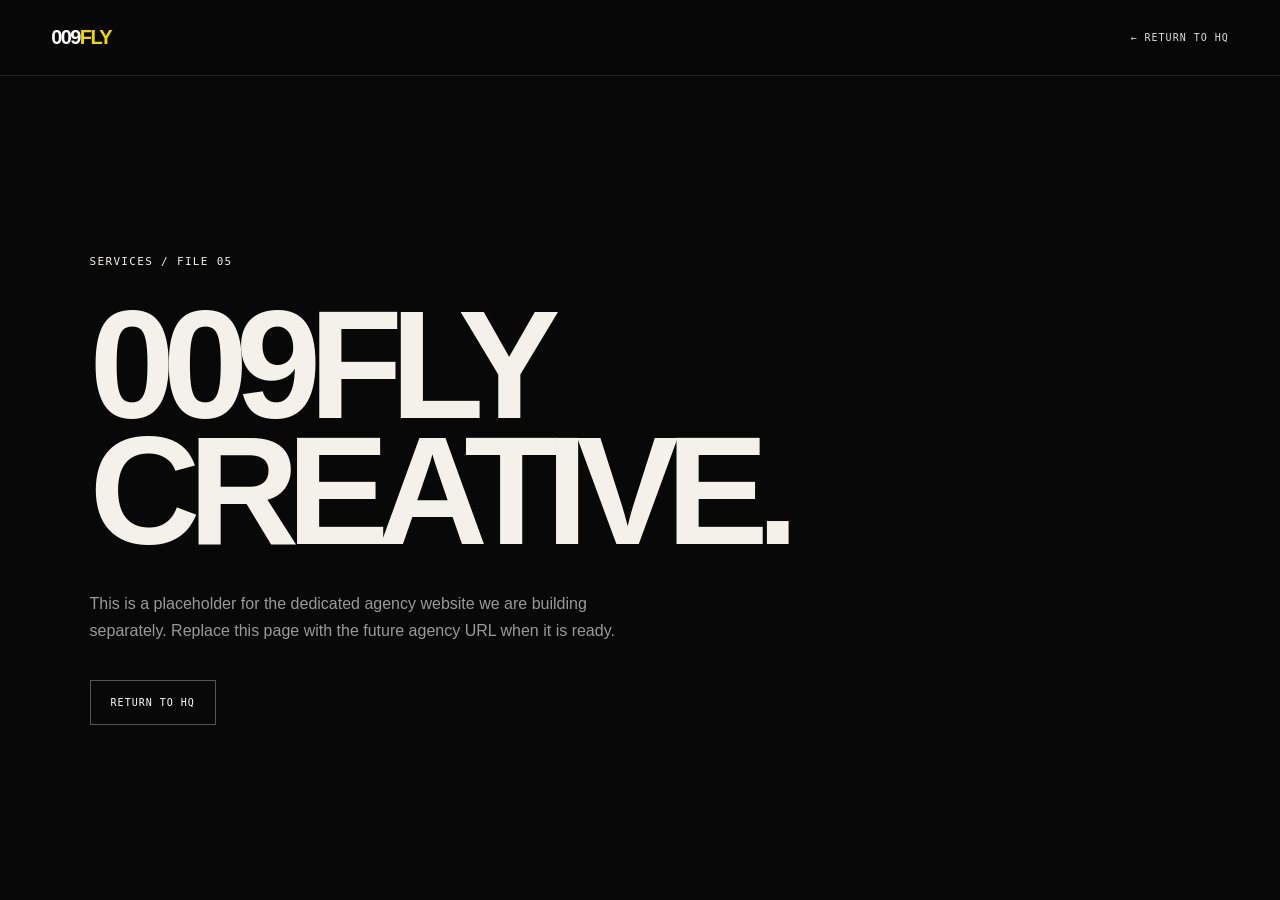
==== agency.html @ 38c7dbb1 "Add files via upload" ====
<!doctype html>
<html lang="en"><head><meta charset="utf-8"><meta name="viewport" content="width=device-width,initial-scale=1">
<title>009FLY Creative — Services</title><link rel="stylesheet" href="style.css"></head>
<body class="placeholder"><header class="nav"><a class="brand" href="index.html">009<span>FLY</span></a><a class="back mono" href="index.html">← RETURN TO HQ</a></header>
<main class="placeholder-main"><span class="mono">SERVICES / FILE 05</span><h1>009FLY<br>CREATIVE.</h1><p>This is a placeholder for the dedicated agency website we are building separately. Replace this page with the future agency URL when it is ready.</p><a class="button" href="index.html">RETURN TO HQ</a></main></body></html>
---- style.css ----
*{box-sizing:border-box}html{scroll-behavior:smooth}body{margin:0;background:#080808;color:#f3f1ea;font-family:Inter,Arial,sans-serif;overflow-x:hidden}.mono{font-family:"DM Mono",monospace;font-size:11px;letter-spacing:.12em}.muted{opacity:.45}.grain{position:fixed;inset:0;pointer-events:none;z-index:20;opacity:.045;background-image:url("data:image/svg+xml,%3Csvg viewBox='0 0 180 180' xmlns='http://www.w3.org/2000/svg'%3E%3Cfilter id='n'%3E%3CfeTurbulence type='fractalNoise' baseFrequency='.9' numOctaves='4' stitchTiles='stitch'/%3E%3C/filter%3E%3Crect width='100%25' height='100%25' filter='url(%23n)' opacity='.7'/%3E%3C/svg%3E")}.nav{height:76px;padding:0 4vw;display:flex;align-items:center;justify-content:space-between;border-bottom:1px solid #252525;position:fixed;top:0;left:0;right:0;z-index:10;background:rgba(8,8,8,.86);backdrop-filter:blur(16px)}.brand{font-size:20px;font-weight:800;letter-spacing:-.08em;color:#fff;text-decoration:none}.brand span{color:#f2d400}.nav-links{display:flex;gap:24px;align-items:center}.nav-links a,.back{font:500 10px "DM Mono",monospace;letter-spacing:.1em;color:#ddd;text-decoration:none}.nav-links a:hover,.back:hover{color:#f2d400}.menu-toggle{display:none;background:none;border:0}.hero{min-height:100vh;padding:150px 4vw 45px;display:flex;flex-direction:column;justify-content:space-between;border-bottom:1px solid #252525;position:relative;background:radial-gradient(circle at 80% 30%,#171717 0,transparent 34%),linear-gradient(90deg,transparent 49.9%,#141414 50%,transparent 50.1%)}.hero:before{content:"";position:absolute;inset:76px 4vw 0;border-left:1px solid #161616;border-right:1px solid #161616;pointer-events:none}.hero-meta,.hero-bottom{display:flex;justify-content:space-between;gap:30px;position:relative;z-index:1}.hero-copy{position:relative;z-index:1;margin:auto 0}.eyebrow{font:500 11px "DM Mono",monospace;letter-spacing:.12em;color:#f2d400;margin:0 0 24px}.hero h1{font-size:clamp(54px,9vw,145px);line-height:.83;letter-spacing:-.075em;margin:0;font-weight:800}.hero h1 em{font-style:normal;color:#f2d400}.hero-bottom{align-items:end}.hero-bottom p{max-width:420px;margin:0;color:#aaa;font-size:13px;line-height:1.7}.circle-link{width:48px;height:48px;border:1px solid #555;border-radius:50%;display:grid;place-items:center;color:#fff;text-decoration:none;font-size:20px}.section{padding:120px 4vw;border-bottom:1px solid #252525}.section-head{display:flex;justify-content:space-between;border-bottom:1px solid #292929;padding-bottom:16px}.intel-grid{display:grid;grid-template-columns:1.7fr 1fr 1fr;gap:1px;background:#292929;margin-top:60px}.intel-card{background:#080808;padding:38px;min-height:270px;position:relative}.intel-card.featured{min-height:430px;background:linear-gradient(135deg,#111,#080808)}.tag{color:#f2d400}.intel-card h2{font-size:clamp(42px,5vw,76px);line-height:.9;letter-spacing:-.06em;margin:70px 0 25px}.intel-card h3{font-size:24px;margin:50px 0 15px;letter-spacing:-.04em}.intel-card p,.section-copy p{color:#999;line-height:1.7;font-size:14px;max-width:520px}.card-line{position:absolute;bottom:30px;left:38px;width:45px;height:2px;background:#f2d400}.split,.management-body{display:grid;grid-template-columns:1fr 1fr;gap:8vw}.section-number{color:#777}.split h2,.management h2,.contact h2{font-size:clamp(52px,8vw,120px);line-height:.84;letter-spacing:-.075em;margin:50px 0 0}.section-copy{align-self:end;padding-bottom:10px}.text-link{display:inline-block;margin-top:30px;color:#f2d400;text-decoration:none;font:500 11px "DM Mono",monospace;letter-spacing:.1em}.text-link span,.button span,.email span{margin-left:12px}.management{background:#f2d400;color:#080808}.management .section-head{border-color:#aa9700}.management .muted{opacity:.55}.management .eyebrow{color:#080808}.management .section-copy p{color:#292600}.management .text-link{color:#080808}.gateway{display:grid;grid-template-columns:1fr 1fr;padding:0}.gateway-card{min-height:560px;padding:55px 4vw;display:flex;flex-direction:column;align-items:flex-start;justify-content:space-between;border-right:1px solid #292929}.gateway-card:last-child{border-right:0}.gateway-card.accent{background:#141414}.gateway-card h2{font-size:clamp(48px,7vw,100px);line-height:.86;letter-spacing:-.07em;margin:0;align-self:flex-start}.gateway-card p{max-width:430px;color:#999;line-height:1.6}.button{border:1px solid #555;padding:16px 20px;color:#fff;text-decoration:none;font:500 10px "DM Mono",monospace;letter-spacing:.1em;transition:.2s}.button:hover{background:#f2d400;border-color:#f2d400;color:#080808}.contact-body{min-height:480px;display:flex;flex-direction:column;justify-content:center}.contact h2{margin:0 0 55px}.email{font-size:clamp(18px,3vw,42px);font-weight:600;color:#fff;text-decoration:none;letter-spacing:-.04em}.email:hover{color:#f2d400}.contact-footer{display:flex;justify-content:space-between;color:#666}.placeholder-main{min-height:100vh;padding:160px 7vw 80px;display:flex;flex-direction:column;justify-content:center;align-items:flex-start}.placeholder-main h1{font-size:clamp(60px,12vw,170px);line-height:.82;letter-spacing:-.08em;margin:35px 0}.placeholder-main p{max-width:550px;color:#999;line-height:1.7;margin:0 0 35px}.back{margin-left:auto}.placeholder .nav{position:fixed}.placeholder .button{display:inline-block}@media(max-width:800px){.nav{height:68px;padding:0 22px}.menu-toggle{display:flex;flex-direction:column;gap:6px}.menu-toggle span{display:block;width:25px;height:1px;background:#fff}.nav-links{display:none;position:absolute;top:68px;left:0;right:0;background:#080808;border-bottom:1px solid #292929;padding:22px;flex-direction:column;align-items:flex-start;gap:22px}.nav-links.open{display:flex}.hero{padding:125px 22px 30px;min-height:100svh}.hero:before{inset:68px 22px 0}.hero-meta span:last-child{display:none}.hero h1{font-size:clamp(52px,15vw,92px)}.hero-bottom{align-items:flex-end}.hero-bottom p{max-width:75%;font-size:12px}.section{padding:80px 22px}.intel-grid,.split,.management-body,.gateway{grid-template-columns:1fr}.intel-grid{gap:1px}.intel-card,.intel-card.featured{min-height:300px;padding:28px}.intel-card.featured{min-height:380px}.intel-card h2{margin-top:65px;font-size:48px}.intel-card h3{margin-top:35px}.split h2,.management h2,.contact h2{font-size:clamp(55px,17vw,100px);margin:45px 0 55px}.section-copy{padding:0}.gateway-card{min-height:430px;padding:35px 22px;border-right:0;border-bottom:1px solid #292929}.gateway-card:last-child{border-bottom:0}.gateway-card h2{font-size:62px}.contact-body{min-height:400px}.contact-footer{font-size:9px}.placeholder-main{padding:130px 22px 60px}.placeholder-main h1{font-size:68px}.back{font-size:9px}.placeholder .nav .back{display:none}}
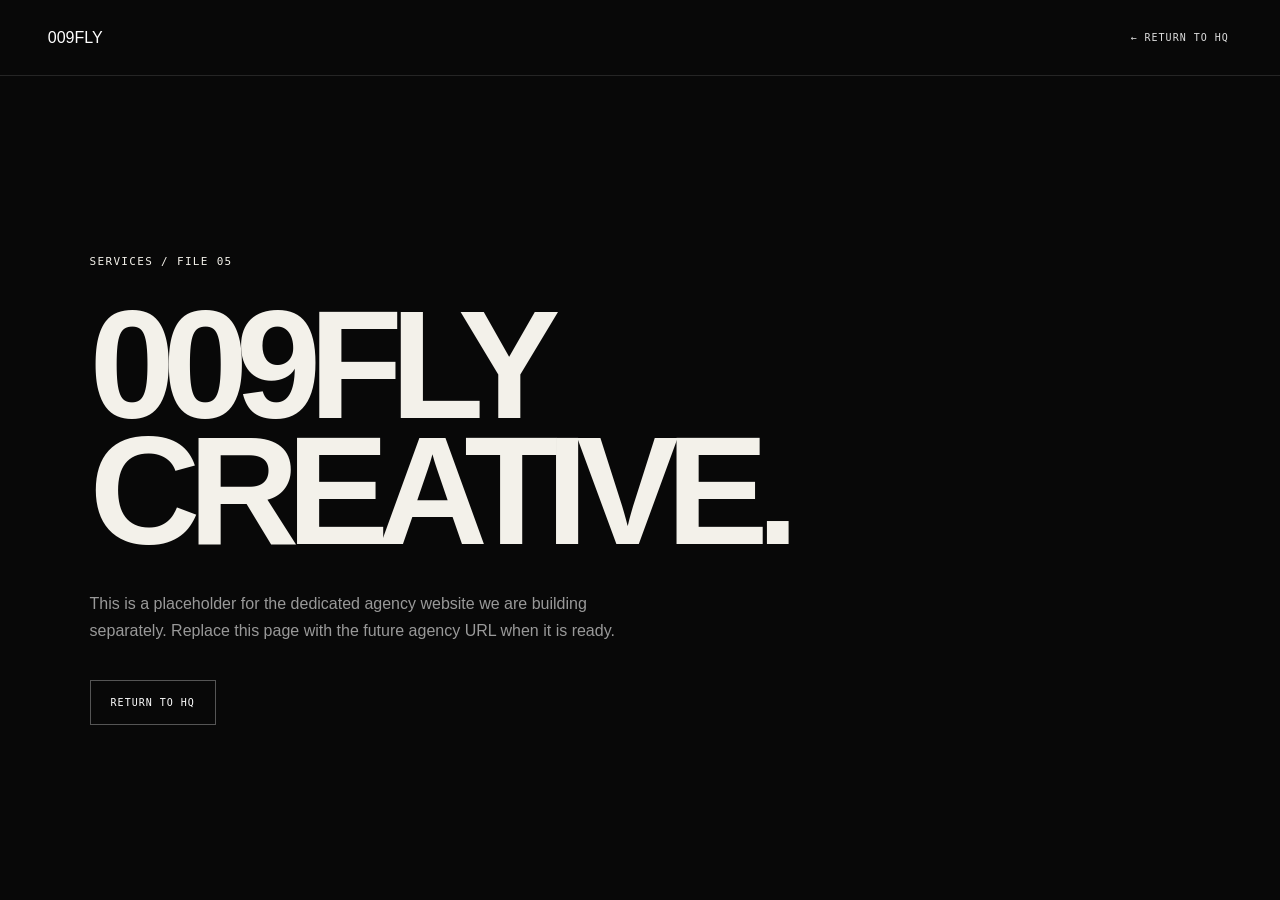
==== commit 28d5e60d: "Install Google Analytics 4 tracking on 009fly website (G-CFNYS5WDB2)" ====
--- a/agency.html
+++ b/agency.html
@@ -1,5 +1,14 @@
 <!doctype html>
-<html lang="en"><head><meta charset="utf-8"><meta name="viewport" content="width=device-width,initial-scale=1">
+<html lang="en"><head>
+  <!-- Google tag (gtag.js) -->
+  <script async src="https://www.googletagmanager.com/gtag/js?id=G-CFNYS5WDB2"></script>
+  <script>
+    window.dataLayer = window.dataLayer || [];
+    function gtag(){dataLayer.push(arguments);}
+    gtag('js', new Date());
+    gtag('config', 'G-CFNYS5WDB2');
+  </script>
+<meta charset="utf-8"><meta name="viewport" content="width=device-width,initial-scale=1">
 <title>009FLY Creative — Services</title><link rel="stylesheet" href="style.css"></head>
 <body class="placeholder"><header class="nav"><a class="brand" href="index.html">009<span>FLY</span></a><a class="back mono" href="index.html">← RETURN TO HQ</a></header>
 <main class="placeholder-main"><span class="mono">SERVICES / FILE 05</span><h1>009FLY<br>CREATIVE.</h1><p>This is a placeholder for the dedicated agency website we are building separately. Replace this page with the future agency URL when it is ready.</p><a class="button" href="index.html">RETURN TO HQ</a></main></body></html>
--- a/style.css
+++ b/style.css
@@ -1 +1,187 @@
-*{box-sizing:border-box}html{scroll-behavior:smooth}body{margin:0;background:#080808;color:#f3f1ea;font-family:Inter,Arial,sans-serif;overflow-x:hidden}.mono{font-family:"DM Mono",monospace;font-size:11px;letter-spacing:.12em}.muted{opacity:.45}.grain{position:fixed;inset:0;pointer-events:none;z-index:20;opacity:.045;background-image:url("data:image/svg+xml,%3Csvg viewBox='0 0 180 180' xmlns='http://www.w3.org/2000/svg'%3E%3Cfilter id='n'%3E%3CfeTurbulence type='fractalNoise' baseFrequency='.9' numOctaves='4' stitchTiles='stitch'/%3E%3C/filter%3E%3Crect width='100%25' height='100%25' filter='url(%23n)' opacity='.7'/%3E%3C/svg%3E")}.nav{height:76px;padding:0 4vw;display:flex;align-items:center;justify-content:space-between;border-bottom:1px solid #252525;position:fixed;top:0;left:0;right:0;z-index:10;background:rgba(8,8,8,.86);backdrop-filter:blur(16px)}.brand{font-size:20px;font-weight:800;letter-spacing:-.08em;color:#fff;text-decoration:none}.brand span{color:#f2d400}.nav-links{display:flex;gap:24px;align-items:center}.nav-links a,.back{font:500 10px "DM Mono",monospace;letter-spacing:.1em;color:#ddd;text-decoration:none}.nav-links a:hover,.back:hover{color:#f2d400}.menu-toggle{display:none;background:none;border:0}.hero{min-height:100vh;padding:150px 4vw 45px;display:flex;flex-direction:column;justify-content:space-between;border-bottom:1px solid #252525;position:relative;background:radial-gradient(circle at 80% 30%,#171717 0,transparent 34%),linear-gradient(90deg,transparent 49.9%,#141414 50%,transparent 50.1%)}.hero:before{content:"";position:absolute;inset:76px 4vw 0;border-left:1px solid #161616;border-right:1px solid #161616;pointer-events:none}.hero-meta,.hero-bottom{display:flex;justify-content:space-between;gap:30px;position:relative;z-index:1}.hero-copy{position:relative;z-index:1;margin:auto 0}.eyebrow{font:500 11px "DM Mono",monospace;letter-spacing:.12em;color:#f2d400;margin:0 0 24px}.hero h1{font-size:clamp(54px,9vw,145px);line-height:.83;letter-spacing:-.075em;margin:0;font-weight:800}.hero h1 em{font-style:normal;color:#f2d400}.hero-bottom{align-items:end}.hero-bottom p{max-width:420px;margin:0;color:#aaa;font-size:13px;line-height:1.7}.circle-link{width:48px;height:48px;border:1px solid #555;border-radius:50%;display:grid;place-items:center;color:#fff;text-decoration:none;font-size:20px}.section{padding:120px 4vw;border-bottom:1px solid #252525}.section-head{display:flex;justify-content:space-between;border-bottom:1px solid #292929;padding-bottom:16px}.intel-grid{display:grid;grid-template-columns:1.7fr 1fr 1fr;gap:1px;background:#292929;margin-top:60px}.intel-card{background:#080808;padding:38px;min-height:270px;position:relative}.intel-card.featured{min-height:430px;background:linear-gradient(135deg,#111,#080808)}.tag{color:#f2d400}.intel-card h2{font-size:clamp(42px,5vw,76px);line-height:.9;letter-spacing:-.06em;margin:70px 0 25px}.intel-card h3{font-size:24px;margin:50px 0 15px;letter-spacing:-.04em}.intel-card p,.section-copy p{color:#999;line-height:1.7;font-size:14px;max-width:520px}.card-line{position:absolute;bottom:30px;left:38px;width:45px;height:2px;background:#f2d400}.split,.management-body{display:grid;grid-template-columns:1fr 1fr;gap:8vw}.section-number{color:#777}.split h2,.management h2,.contact h2{font-size:clamp(52px,8vw,120px);line-height:.84;letter-spacing:-.075em;margin:50px 0 0}.section-copy{align-self:end;padding-bottom:10px}.text-link{display:inline-block;margin-top:30px;color:#f2d400;text-decoration:none;font:500 11px "DM Mono",monospace;letter-spacing:.1em}.text-link span,.button span,.email span{margin-left:12px}.management{background:#f2d400;color:#080808}.management .section-head{border-color:#aa9700}.management .muted{opacity:.55}.management .eyebrow{color:#080808}.management .section-copy p{color:#292600}.management .text-link{color:#080808}.gateway{display:grid;grid-template-columns:1fr 1fr;padding:0}.gateway-card{min-height:560px;padding:55px 4vw;display:flex;flex-direction:column;align-items:flex-start;justify-content:space-between;border-right:1px solid #292929}.gateway-card:last-child{border-right:0}.gateway-card.accent{background:#141414}.gateway-card h2{font-size:clamp(48px,7vw,100px);line-height:.86;letter-spacing:-.07em;margin:0;align-self:flex-start}.gateway-card p{max-width:430px;color:#999;line-height:1.6}.button{border:1px solid #555;padding:16px 20px;color:#fff;text-decoration:none;font:500 10px "DM Mono",monospace;letter-spacing:.1em;transition:.2s}.button:hover{background:#f2d400;border-color:#f2d400;color:#080808}.contact-body{min-height:480px;display:flex;flex-direction:column;justify-content:center}.contact h2{margin:0 0 55px}.email{font-size:clamp(18px,3vw,42px);font-weight:600;color:#fff;text-decoration:none;letter-spacing:-.04em}.email:hover{color:#f2d400}.contact-footer{display:flex;justify-content:space-between;color:#666}.placeholder-main{min-height:100vh;padding:160px 7vw 80px;display:flex;flex-direction:column;justify-content:center;align-items:flex-start}.placeholder-main h1{font-size:clamp(60px,12vw,170px);line-height:.82;letter-spacing:-.08em;margin:35px 0}.placeholder-main p{max-width:550px;color:#999;line-height:1.7;margin:0 0 35px}.back{margin-left:auto}.placeholder .nav{position:fixed}.placeholder .button{display:inline-block}@media(max-width:800px){.nav{height:68px;padding:0 22px}.menu-toggle{display:flex;flex-direction:column;gap:6px}.menu-toggle span{display:block;width:25px;height:1px;background:#fff}.nav-links{display:none;position:absolute;top:68px;left:0;right:0;background:#080808;border-bottom:1px solid #292929;padding:22px;flex-direction:column;align-items:flex-start;gap:22px}.nav-links.open{display:flex}.hero{padding:125px 22px 30px;min-height:100svh}.hero:before{inset:68px 22px 0}.hero-meta span:last-child{display:none}.hero h1{font-size:clamp(52px,15vw,92px)}.hero-bottom{align-items:flex-end}.hero-bottom p{max-width:75%;font-size:12px}.section{padding:80px 22px}.intel-grid,.split,.management-body,.gateway{grid-template-columns:1fr}.intel-grid{gap:1px}.intel-card,.intel-card.featured{min-height:300px;padding:28px}.intel-card.featured{min-height:380px}.intel-card h2{margin-top:65px;font-size:48px}.intel-card h3{margin-top:35px}.split h2,.management h2,.contact h2{font-size:clamp(55px,17vw,100px);margin:45px 0 55px}.section-copy{padding:0}.gateway-card{min-height:430px;padding:35px 22px;border-right:0;border-bottom:1px solid #292929}.gateway-card:last-child{border-bottom:0}.gateway-card h2{font-size:62px}.contact-body{min-height:400px}.contact-footer{font-size:9px}.placeholder-main{padding:130px 22px 60px}.placeholder-main h1{font-size:68px}.back{font-size:9px}.placeholder .nav .back{display:none}}+*{box-sizing:border-box}html{scroll-behavior:smooth}body{margin:0;background:#080808;color:#f3f1ea;font-family:Inter,Arial,sans-serif;overflow-x:hidden}.mono{font-family:"DM Mono",monospace;font-size:11px;letter-spacing:.12em}.muted{opacity:.45}.nav{height:76px;z-index:21;padding:0 4vw;display:flex;align-items:center;justify-content:space-between;border-bottom:1px solid #252525;position:fixed;top:0;left:0;right:0;z-index:10;background:#080808}.brand{position:relative;z-index:22;width:48px;height:48px;display:flex;align-items:center;justify-content:center;color:#fff;text-decoration:none}.brand-logo{display:block;width:48px;height:48px;object-fit:contain;transform:translateZ(0);animation:none;backface-visibility:hidden;will-change:transform}.nav-links{display:flex;gap:24px;align-items:center}.nav-socials{display:flex;gap:16px;align-items:center;margin-right:0;padding-right:0}.nav-socials a{font:500 9px "DM Mono",monospace;letter-spacing:.1em;color:#777;text-decoration:none}.nav-socials a:hover{color:#f2d400}.nav-divider{color:#555;font:400 11px "DM Mono",monospace;letter-spacing:normal;margin:0 16px}.nav-links a,.back{font:500 10px "DM Mono",monospace;letter-spacing:.1em;color:#ddd;text-decoration:none}.nav-links a:hover,.back:hover{color:#f2d400}.menu-toggle{display:none;background:none;border:0}.ticker{position:fixed;top:76px;left:0;right:0;height:30px;overflow:hidden;isolation:isolate;contain:layout paint;z-index:9;background:#f2d400;color:#080808;border-bottom:1px solid #080808;display:flex;align-items:center}.ticker-track{display:flex;align-items:center;width:max-content;white-space:nowrap;animation:ticker-scroll 24s linear infinite;will-change:transform;backface-visibility:hidden;-webkit-backface-visibility:hidden;font:500 10px "DM Mono",monospace;letter-spacing:.14em;margin:0;padding:0;gap:0}.ticker-set{display:flex;align-items:center;gap:0;flex-shrink:0;padding:0;margin:0}.ticker-set span{display:inline-block}.ticker-set i{font-style:normal;font-size:9px;margin:0 24px;display:inline-block}.ticker-track b{font:inherit}.ticker-track i{font-style:normal;font-size:9px}.hero{min-height:100vh;padding:150px 4vw 45px;display:flex;flex-direction:column;justify-content:space-between;border-bottom:1px solid #252525;position:relative;background:radial-gradient(circle at 80% 30%,#171717 0,transparent 34%)}.hero:before{content:"";position:absolute;inset:106px 4vw 0;border-left:0;border-right:0;pointer-events:none}.hero-meta,.hero-bottom{display:flex;justify-content:space-between;gap:30px;position:relative;z-index:1}.hero-meta{flex-wrap:wrap;align-items:center}.hero-left-meta{display:flex;flex-direction:column;gap:6px;margin-left:8px}.hero-location{display:flex;flex-direction:column;align-items:flex-end;gap:6px}.hero-coords{color:#f2d400}.hero-copy{position:relative;z-index:1;margin:auto 0}.eyebrow{font:500 11px "DM Mono",monospace;letter-spacing:.12em;color:#f2d400;margin:0 0 24px}.hero h1{font-size:clamp(54px,9vw,145px);line-height:.83;letter-spacing:-.075em;margin:0;font-weight:800}.hero h1 em{font-style:normal;color:#f2d400}.hero-bottom{align-items:end}.hero-bottom p{max-width:none;white-space:nowrap;margin:0 0 0 8px;color:#aaa;font-size:13px;line-height:1.7}.circle-link{width:48px;height:48px;border:1px solid #555;border-radius:50%;display:grid;place-items:center;color:#fff;text-decoration:none;font-size:20px}.section{padding:120px 4vw;border-bottom:1px solid #252525}.section-head{display:flex;justify-content:space-between;border-bottom:1px solid #292929;padding-bottom:16px}.intel-grid{display:grid;grid-template-columns:1.7fr 1fr 1fr;gap:1px;background:#292929;margin-top:60px}.intel-card{background:#080808;padding:38px;min-height:270px;position:relative}.intel-card.featured{min-height:430px;background:linear-gradient(135deg,#111,#080808)}.tag{color:#f2d400}.intel-card h2{font-size:clamp(42px,5vw,76px);line-height:.9;letter-spacing:-.06em;margin:70px 0 25px}.intel-card h3{font-size:24px;margin:50px 0 15px;letter-spacing:-.04em}.intel-card p,.section-copy p{color:#999;line-height:1.7;font-size:14px;max-width:520px}.card-line{position:absolute;bottom:30px;left:38px;width:45px;height:2px;background:#f2d400}.music-body,.management-body{display:grid;grid-template-columns:1fr 1.15fr;gap:6vw}.music-body{min-height:calc(100vh - 106px);align-items:center}.music-body h2,.management h2,.contact h2{font-size:clamp(48px,7vw,108px);line-height:.84;letter-spacing:-.075em;margin:0}.section-copy{align-self:center;padding-bottom:0}.music-body .section-copy>p:first-child{max-width:760px;line-height:1.5}.portfolio-note{white-space:nowrap;max-width:none!important}.button.disabled{cursor:default;pointer-events:none}.button.disabled:hover{background:transparent;border-color:#555;color:#fff}.contact-handle{display:block;text-decoration:none;font-family:Inter,Arial,sans-serif;font-size:clamp(18px,3vw,42px);font-weight:600;letter-spacing:-.04em;color:#f2d400;margin:-30px 0 20px}.contact-handle:hover{color:#fff}.text-link{display:inline-block;margin-top:30px;color:#f2d400;text-decoration:none;font:500 11px "DM Mono",monospace;letter-spacing:.1em}.text-link span,.button span,.email span{margin-left:12px}.management{background:#f2d400;color:#080808}.management .section-head{border-color:#aa9700}.management .muted{opacity:.55}.management .eyebrow{color:#080808}.management .section-copy p{color:#292600}.management .text-link{color:#080808}.management-links{width:100%;max-width:520px;display:flex;justify-content:space-between;align-items:center;gap:12px;margin-top:28px;flex-wrap:wrap}.management-links .text-link{margin-top:0}.gateway{display:grid;grid-template-columns:1fr 1fr;padding:0}.gateway-card{min-height:560px;padding:55px 4vw;display:flex;flex-direction:column;align-items:flex-start;justify-content:space-between;border-right:1px solid #292929}.gateway-card:last-child{border-right:0}.gateway-card.accent{background:#141414}.gateway-card h2{font-size:clamp(48px,7vw,100px);line-height:.86;letter-spacing:-.07em;margin:0;align-self:flex-start}.gateway-card p{max-width:430px;color:#999;line-height:1.6}.button{border:1px solid #555;padding:16px 20px;color:#fff;text-decoration:none;font:500 10px "DM Mono",monospace;letter-spacing:.1em;transition:.2s}.button:hover{background:#f2d400;border-color:#f2d400;color:#080808}.contact-body{min-height:480px;display:flex;flex-direction:column;justify-content:center}.contact h2{margin:0 0 55px}.email{font-size:clamp(18px,3vw,42px);font-weight:600;color:#fff;text-decoration:none;letter-spacing:-.04em}.email:hover{color:#f2d400}.contact-footer{display:flex;justify-content:space-between;color:#666}.placeholder-main{min-height:100vh;padding:160px 7vw 80px;display:flex;flex-direction:column;justify-content:center;align-items:flex-start}.placeholder-main h1{font-size:clamp(60px,12vw,170px);line-height:.82;letter-spacing:-.08em;margin:35px 0}.placeholder-main p{max-width:550px;color:#999;line-height:1.7;margin:0 0 35px}.back{margin-left:auto}.placeholder .nav{position:fixed}.placeholder .button{display:inline-block}@media(max-width:800px){.nav{height:68px;padding:0 22px}.menu-toggle{display:flex;flex-direction:column;gap:6px}.menu-toggle span{display:block;width:25px;height:1px;background:#fff}.nav-links{display:none;position:absolute;top:98px;left:0;right:0;background:#080808;border-bottom:1px solid #292929;padding:22px;flex-direction:column;align-items:flex-start;gap:22px}.nav-links.open{display:flex}.ticker{top:68px;height:28px}.hero{padding:120px 22px 30px;min-height:100svh}.hero:before{inset:96px 22px 0}.hero-meta span:last-child{display:none}.hero h1{font-size:clamp(52px,15vw,92px)}.hero-bottom{align-items:flex-end}.hero-bottom p{max-width:100%;font-size:12px;white-space:normal;margin-left:8px}.nav-socials{order:0;margin:0 0 4px;padding:0 0 18px;border-right:0;border-bottom:1px solid #292929;width:100%;gap:18px}.nav-socials a{font-size:10px}.management-links{gap:18px}.music-body{grid-template-columns:1fr}.music-body .section-copy>p:first-child{max-width:100%;line-height:1.6}.section{padding:80px 22px}.intel-grid,.management-body,.gateway{grid-template-columns:1fr}.intel-grid{gap:1px}.intel-card,.intel-card.featured{min-height:300px;padding:28px}.intel-card.featured{min-height:380px}.intel-card h2{margin-top:65px;font-size:48px}.intel-card h3{margin-top:35px}.music-body h2,.management h2,.contact h2{font-size:clamp(55px,17vw,100px);margin:45px 0 55px}.section-copy{padding:0}.gateway-card{min-height:430px;padding:35px 22px;border-right:0;border-bottom:1px solid #292929}.gateway-card:last-child{border-bottom:0}.gateway-card h2{font-size:62px}.contact-body{min-height:400px}.contact-footer{font-size:9px}.placeholder-main{padding:130px 22px 60px}.placeholder-main h1{font-size:68px}.back{font-size:9px}.placeholder .nav .back{display:none}} .digital-links{display:flex;flex-direction:column;align-items:flex-start;gap:18px}.digital-links .text-link{margin-top:0}.section-copy .text-link{white-space:nowrap}@media(max-width:800px){.hero-bottom{flex-wrap:wrap}}@keyframes ticker-scroll{from{transform:translate3d(0,0,0)}to{transform:translate3d(-25%,0,0)}}
+/* Keep anchored sections flush beneath the fixed header and ticker. */
+#intel,#music,#management,#portfolio,#services,#contact{scroll-margin-top:106px;scroll-padding-top:0}@media(max-width:800px){#intel,#music,#management,#portfolio,#services,#contact{scroll-margin-top:96px}}
+
+.hero-role{color:#f2d400}.hero-copy-role{color:#f2d400}@media(min-width:801px){#intel,#music{scroll-margin-top:0}.hero{height:100svh;min-height:0;padding-top:106px;padding-bottom:20px;display:grid;grid-template-rows:minmax(0,1fr) auto minmax(0,1fr);justify-content:initial}.hero-meta{align-self:center;transform:none;margin:0}.hero-copy{align-self:center;margin:0}.hero-bottom{align-self:center;align-items:center;transform:translateY(8px)}.hero-left-meta{margin-left:9px}.hero-bottom p{margin-left:9px}.latest-video-link{display:block;margin-top:18px}.music-section{padding-top:120px;padding-bottom:120px}.management{padding-top:20px;padding-bottom:20px;min-height:calc(100svh - 106px);display:flex;flex-direction:column}.management .management-body{flex:1;align-items:center}}
+
+/* Consistent Latest Intel heading and link rows. */
+#intel .intel-card-links{display:flex;flex-direction:column;align-items:flex-start;gap:18px;margin-top:28px}
+#intel .intel-card-links .text-link{display:inline-block;margin:0}
+@media(min-width:801px){#intel .intel-card.featured h2{margin-top:47px}#intel .intel-card:not(.featured) .intel-card-links{position:absolute;top:245px;left:38px;margin-top:0}}
+
+/* Match Music + Visuals link spacing to Latest Intel without changing other sections. */
+#music .music-links{display:flex;flex-direction:column;align-items:flex-start;gap:18px;margin-top:28px}
+#music .music-links .text-link{margin-top:0}
+@media(min-width:801px){#music .music-body>div{transform:translateY(-24px)}}
+
+/* Match the Management link row's right edge to the comma after 'creative direction,' on desktop. */
+/* Evenly center the three Management links under the paragraph on desktop. */
+@media(min-width:801px){.management-links{display:grid;grid-template-columns:repeat(3,minmax(0,1fr));width:100%;max-width:520px;gap:0;justify-content:initial}.management-links .text-link{justify-self:center;white-space:nowrap}}
+
+/* Visually center the Management description above its three-link row on desktop. */
+@media(min-width:801px){#management .section-copy>p{transform:none;width:100%;max-width:520px;text-align:center}}
+
+/* Desktop Portfolio + Services: header and divider match Latest Intel; fill the visible viewport. */
+@media(min-width:801px){
+  #portfolio.gateway{min-height:calc(100svh - 106px)}
+  #portfolio .gateway-card{min-height:0;padding-top:20px;padding-bottom:35px}
+  #portfolio .gateway-card>.mono:first-child{display:block;width:100%;padding-bottom:16px;border-bottom:1px solid #292929}
+}
+
+/* Optically align Portfolio and Services descriptions on desktop. */
+@media(min-width:801px){#portfolio .gateway-card>p{min-height:4.8em;margin-top:0;margin-bottom:0}#portfolio .gateway-card:first-child .portfolio-note{transform:none}}
+
+/* Desktop Contact: same ticker clearance and viewport fit as the other menu sections. */
+@media(min-width:801px){
+  #contact{min-height:calc(100svh - 106px);padding:20px 4vw 30px;display:flex;flex-direction:column}
+  #contact .contact-body{flex:1;min-height:0;justify-content:center}
+  #contact .contact-footer{flex-shrink:0}
+}
+
+/* Keep the live-performance qualifier on its own line without changing link spacing. */
+#intel .performance-link .performance-subtitle{display:block;font:inherit;letter-spacing:inherit;margin:5px 0 0;color:inherit}
+
+/* Mobile homepage refinements; desktop rules remain unchanged. */
+@media(max-width:800px){
+  .hero{
+    min-height:100svh;
+    padding:120px 22px 30px;
+    display:grid;
+    grid-template-rows:auto minmax(0,1fr) auto auto minmax(0,1fr);
+    justify-content:initial;
+    row-gap:0;
+  }
+  .hero-meta{align-self:start}
+  .hero-meta .hero-left-meta .hero-role{display:inline;color:#f2d400}
+  .hero-meta .hero-location{display:none}
+  .hero-copy{grid-row:3;align-self:end;margin:0;min-width:0}
+  .hero h1{font-size:clamp(36px,11vw,72px);line-height:.88;letter-spacing:-.075em}
+  .hero-bottom{grid-row:4;align-self:start;margin-top:24px;display:flex;flex-direction:column;align-items:flex-start;gap:18px;flex-wrap:nowrap}
+  .hero-bottom p{margin:0;max-width:100%;white-space:normal;font-size:12px;line-height:1.6}
+  .hero-bottom{position:static}
+  .hero-bottom .circle-link{flex:none;position:absolute;top:auto;right:auto;bottom:30px;left:22px;z-index:2;transform:none;margin:0}
+}
+
+/* Mobile Latest Intel: tighter landing, compact featured card, consistent detail-card spacing. */
+@media(max-width:800px){
+  #intel{padding-top:22px;padding-bottom:72px}
+  #intel .intel-grid{margin-top:28px}
+  #intel .intel-card{min-height:0;padding:26px 24px 30px}
+  #intel .intel-card.featured{min-height:320px;padding:26px 24px 42px}
+  #intel .intel-card.featured h2{font-size:clamp(36px,11vw,48px);margin:28px 0 20px}
+  #intel .intel-card.featured p{margin:0}
+  #intel .intel-card.featured .card-line{left:24px;bottom:19px}
+  #intel .intel-card:not(.featured) h3{margin:28px 0 14px}
+  #intel .intel-card:not(.featured)>p{margin:0}
+  #intel .intel-card:not(.featured) .intel-card-links{position:static;margin-top:24px;gap:18px}
+}
+
+/* Mobile Music + Visuals: compact editorial flow below the ticker. */
+@media(max-width:800px){
+  #music{padding-top:22px;padding-bottom:56px}
+  #music .music-body{display:block;min-height:0}
+  #music .music-body h2{margin:44px 0 28px}
+  #music .section-copy{padding:0}
+  #music .section-copy>p:first-child{margin:0;line-height:1.6}
+  #music .music-links{margin-top:26px;gap:18px}
+}
+
+/* Mobile Management: compact section flow, preserving the headline and artist links. */
+@media(max-width:800px){
+  #management{padding-top:22px;padding-bottom:56px}
+  #management .management-body{display:block}
+  #management .management-body h2{margin:44px 0 28px}
+  #management .section-copy{padding:0}
+  #management .section-copy>p{margin:0;line-height:1.6}
+  #management .management-links{margin-top:24px}
+}
+
+/* Mobile Portfolio + Services: consistent compact stacked panels. */
+@media(max-width:800px){
+  #portfolio.gateway{display:grid;grid-template-columns:minmax(0,1fr);padding:0}
+  #portfolio .gateway-card{
+    min-height:0;
+    padding:22px 22px 44px;
+    display:flex;
+    flex-direction:column;
+    align-items:flex-start;
+    justify-content:flex-start;
+  }
+  #portfolio .gateway-card>.mono:first-child{
+    display:block;
+    width:100%;
+    padding-bottom:16px;
+    border-bottom:1px solid #292929;
+  }
+  #portfolio .gateway-card h2{margin:44px 0 0}
+  #portfolio .gateway-card p{margin:28px 0 0;white-space:normal;max-width:100%}
+  #portfolio .gateway-card .button{margin-top:30px}
+}
+
+/* Mobile Contact: align with other section headers and keep contact details and footer visible. */
+@media(max-width:800px){
+  #contact{min-height:calc(100svh - 96px);padding:22px 22px 32px;display:flex;flex-direction:column}
+  #contact .contact-body{flex:1;min-height:0;justify-content:center}
+  #contact .contact-body h2{margin:0 0 30px}
+  #contact .contact-handle{margin:0 0 18px}
+  #contact .contact-footer{flex-shrink:0;margin-top:36px}
+}
+
+
+/* 009fly release history: shared desktop/mobile footer behavior and styling. */
+#contact .contact-footer{position:relative;align-items:center}
+.release-log{position:relative;color:#888;font:inherit;letter-spacing:inherit}
+  .release-log summary{display:flex;align-items:center;gap:10px;list-style:none;cursor:pointer;user-select:none;transition:color .2s}
+  .release-log summary::-webkit-details-marker{display:none}
+  .release-log summary:hover,.release-log[open] summary{color:#f2d400}
+  .release-log summary:focus-visible{outline:1px solid #f2d400;outline-offset:6px}
+  .release-log-plus{font-size:16px;line-height:1;display:inline-block;transition:transform .2s}
+  .release-log[open] .release-log-plus{transform:rotate(45deg)}
+  .release-log-panel{position:absolute;bottom:calc(100% + 22px);left:50%;transform:translateX(-50%);width:min(490px,85vw);max-height:min(70vh,520px);display:flex;flex-direction:column;overflow:hidden;background:#101010;border:1px solid #373737;box-shadow:0 18px 55px rgba(0,0,0,.65);padding:24px 26px;z-index:12;color:#c8c8c8;letter-spacing:normal}
+  .release-log-heading{display:flex;justify-content:space-between;gap:16px;color:#f2d400;font-size:10px;letter-spacing:.12em;border-bottom:1px solid #303030;padding-bottom:16px}
+  .release-log-heading span:last-child{color:#777}
+    .release-log-entries{min-height:0;max-height:min(360px,calc(70vh - 140px));overflow-y:auto;overscroll-behavior:contain;scrollbar-width:thin;scrollbar-color:#777 #171717}
+  .release-log-entries:focus-visible{outline:1px solid #f2d400;outline-offset:-1px}
+  .release-log-entry{min-height:120px;padding:19px 0;border-bottom:1px solid #303030}
+  .release-log-version{display:block;font-size:10px;letter-spacing:.1em;color:#f2d400;margin-bottom:10px}
+  .release-log-entry strong{display:block;color:#f1f1ee;font-family:Inter,Arial,sans-serif;font-size:14px;letter-spacing:-.01em}
+  .release-log-entry p{font-family:Inter,Arial,sans-serif;font-size:12px;line-height:1.65;color:#a5a5a5;margin:11px 0 0}
+  .release-log-end{display:block;color:#686868;font-size:10px;letter-spacing:.09em;padding-top:17px}
+
+/* The mobile log remains in the same center slot in the contact footer.
+   Its dropdown opens upward and stays inside the phone viewport. */
+@media(max-width:800px){
+  #contact .contact-footer{gap:8px}
+  .release-log{display:block;min-width:0}
+  .release-log summary{gap:5px;white-space:nowrap;touch-action:manipulation}
+  /* iOS Safari can preserve :hover after a tap: closed logs always return grey. */
+  .release-log:not([open]) summary,
+  .release-log:not([open]) summary:hover,
+  .release-log:not([open]) summary:active{color:#888}
+  .release-log[open] summary{color:#f2d400}
+  .release-log-plus{font-size:14px}
+  .release-log-panel{
+    /* Center the expanded log in the visible phone viewport, not the footer item. */
+    position:fixed;
+    top:50%;
+    left:50%;
+    right:auto;
+    bottom:auto;
+    transform:translate(-50%,-50%);
+    width:calc(100vw - 32px);
+    max-width:490px;
+    max-height:min(70dvh,520px);
+    box-sizing:border-box;
+    padding:18px 16px;
+    z-index:100;
+  }
+  .release-log-heading{font-size:9px;gap:8px;padding-bottom:12px}
+  .release-log-entries{max-height:min(48dvh,350px)}
+  .release-log-entry{min-height:0;padding:16px 0}
+  .release-log-entry strong{font-size:13px}
+  .release-log-entry p{font-size:12px;line-height:1.55}
+  .release-log-end{padding-top:12px}
+}
+
+/* 009fly performance: prevent clock digit width changes from jostling the ticker. */
+.ticker-time{font-variant-numeric:tabular-nums}
